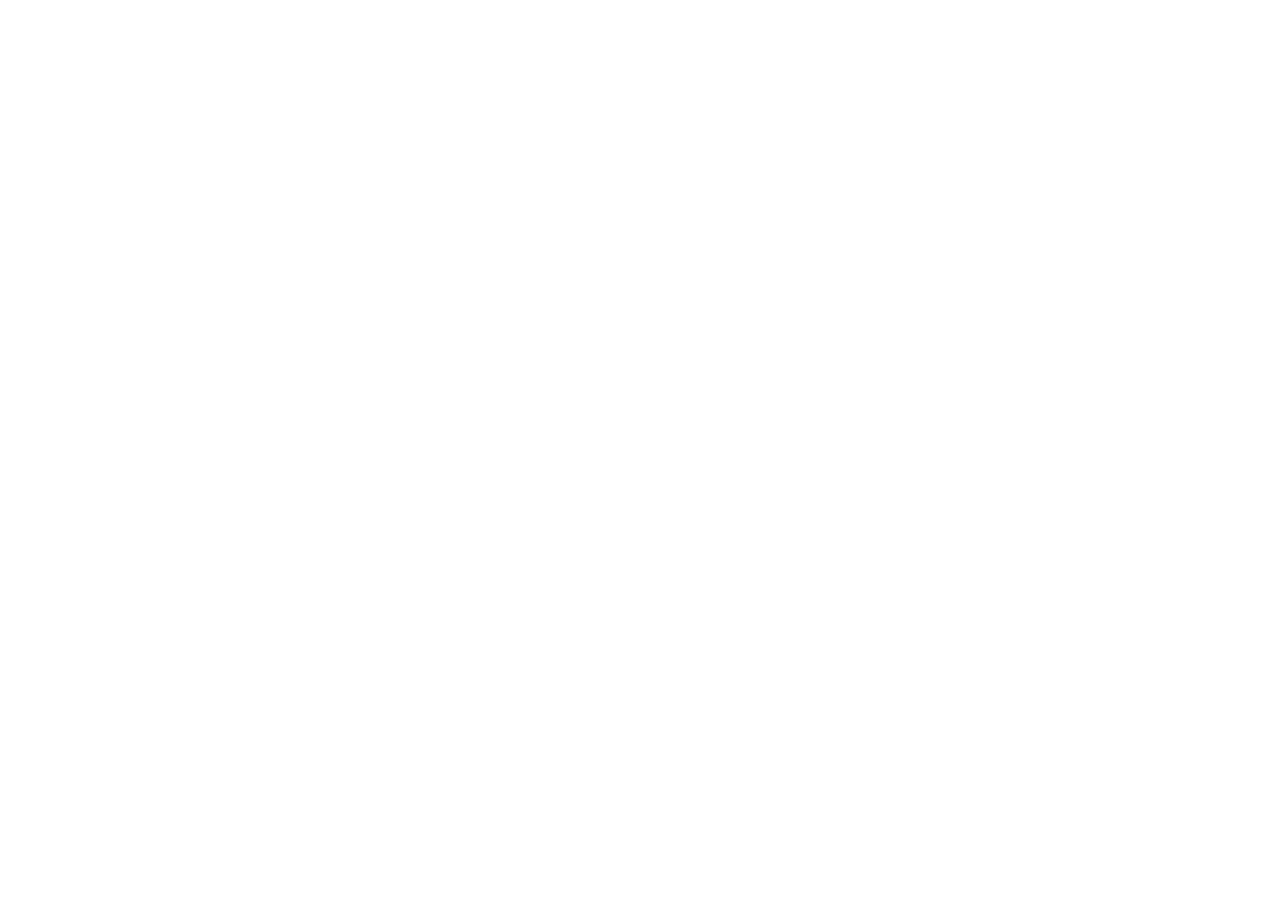
==== index.html @ 33f8afcc "my profile" ====
<!DOCTYPE html>
<html lang="en">

<head>
    <meta charset="UTF-8">
    <meta http-equiv="X-UA-Compatible" content="IE=edge">
    <meta name="viewport" content="width=
    , initial-scale=1.0">
    <title>Ramjan Portfolio</title>
    <link rel="stylesheet" href="style.css">
</head>

<body>

</body>

</html>
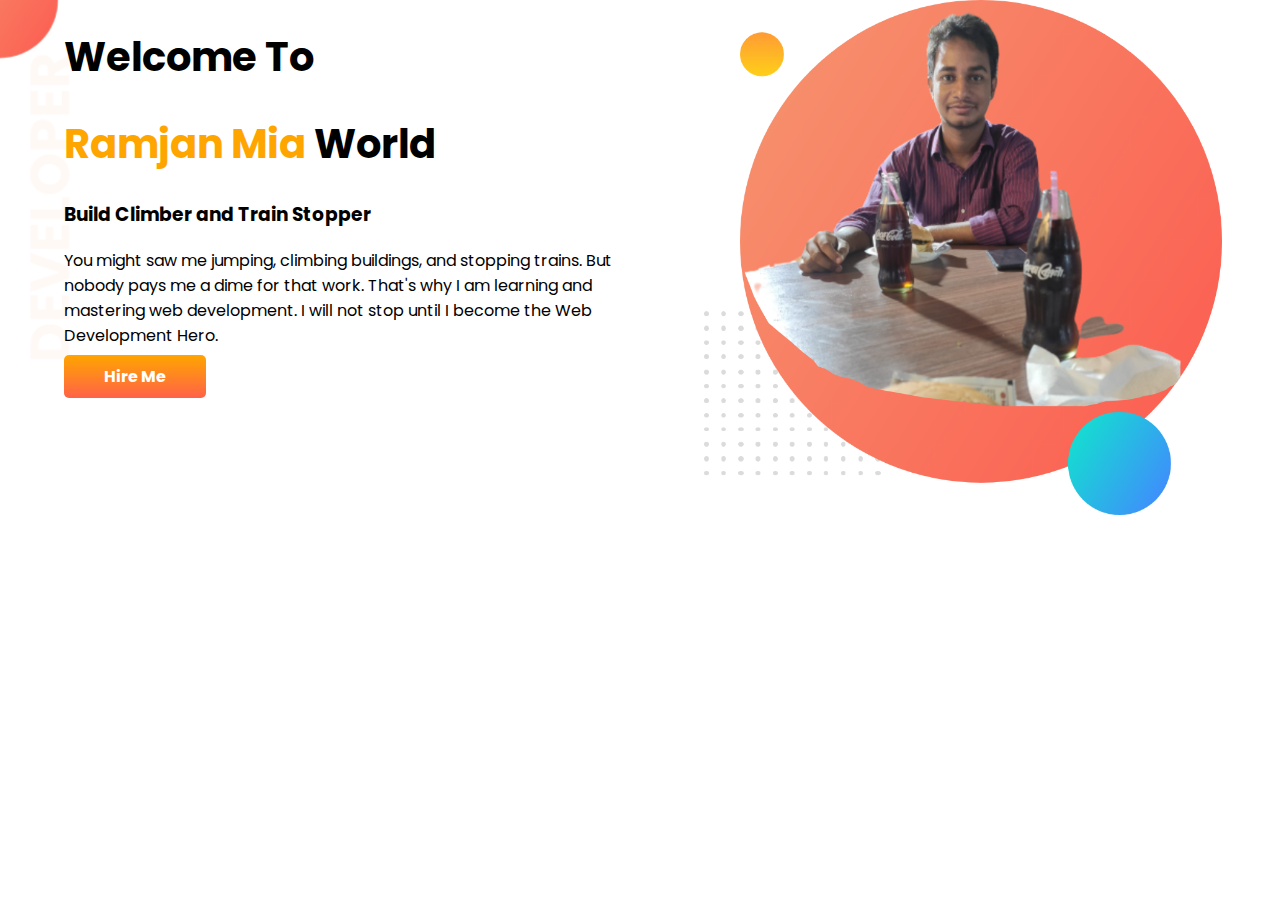
==== commit 9d7e040f: "git-commit added" ====
--- a/index.html
+++ b/index.html
@@ -7,11 +7,35 @@
     <meta name="viewport" content="width=
     , initial-scale=1.0">
     <title>Ramjan Portfolio</title>
+    <link rel="preconnect" href="https://fonts.googleapis.com">
+    <link rel="preconnect" href="https://fonts.gstatic.com" crossorigin>
+    <link href="https://fonts.googleapis.com/css2?family=Poppins&display=swap" rel="stylesheet">
     <link rel="stylesheet" href="style.css">
 </head>
 
 <body>
+    <section class="top-banner">
+        <div class="half">
+            <h1>Welcome To</h1>
+            <h1><span class="colour"> Ramjan Mia</span> World</h1>
+            <h3>Build Climber and Train Stopper</h3>
+            <p>You might saw me jumping, climbing buildings, and stopping trains. But nobody pays me a dime for that
+                work.
+                That's why I am learning and mastering web development. I will not stop until I become the Web
+                Development
+                Hero.
+            </p>
+            <a class="link-button" target="_blank"
+                href="https://apps.apple.com/us/app/linkedin-network-job-finder/id288429040">Hire Me</a>
+        </div>
 
+
+        <div class="half">
+
+            <img src="images/my-bg.png" alt="">
+
+        </div>
+    </section>
 </body>
 
 </html>--- a/style.css
+++ b/style.css
@@ -0,0 +1,42 @@
+body {
+    font-family: 'Poppins', sans-serif;
+    margin: 0;
+
+}
+
+
+h1 {
+    font-size: 40px;
+
+}
+
+.colour {
+    color: orange;
+}
+
+section {
+    display: flex;
+}
+
+.half {
+    width: 50%;
+    padding-left: 5%;
+}
+
+.half img {
+    width: 90%;
+}
+
+.link-button {
+    text-decoration: none;
+    background-image: linear-gradient(orange, tomato);
+    font-weight: 700;
+    padding: 10px 40px;
+    color: white;
+    border-radius: 5px;
+}
+
+.top-banner {
+    background-image: url(images/top-banner.png);
+    background-repeat: no-repeat;
+}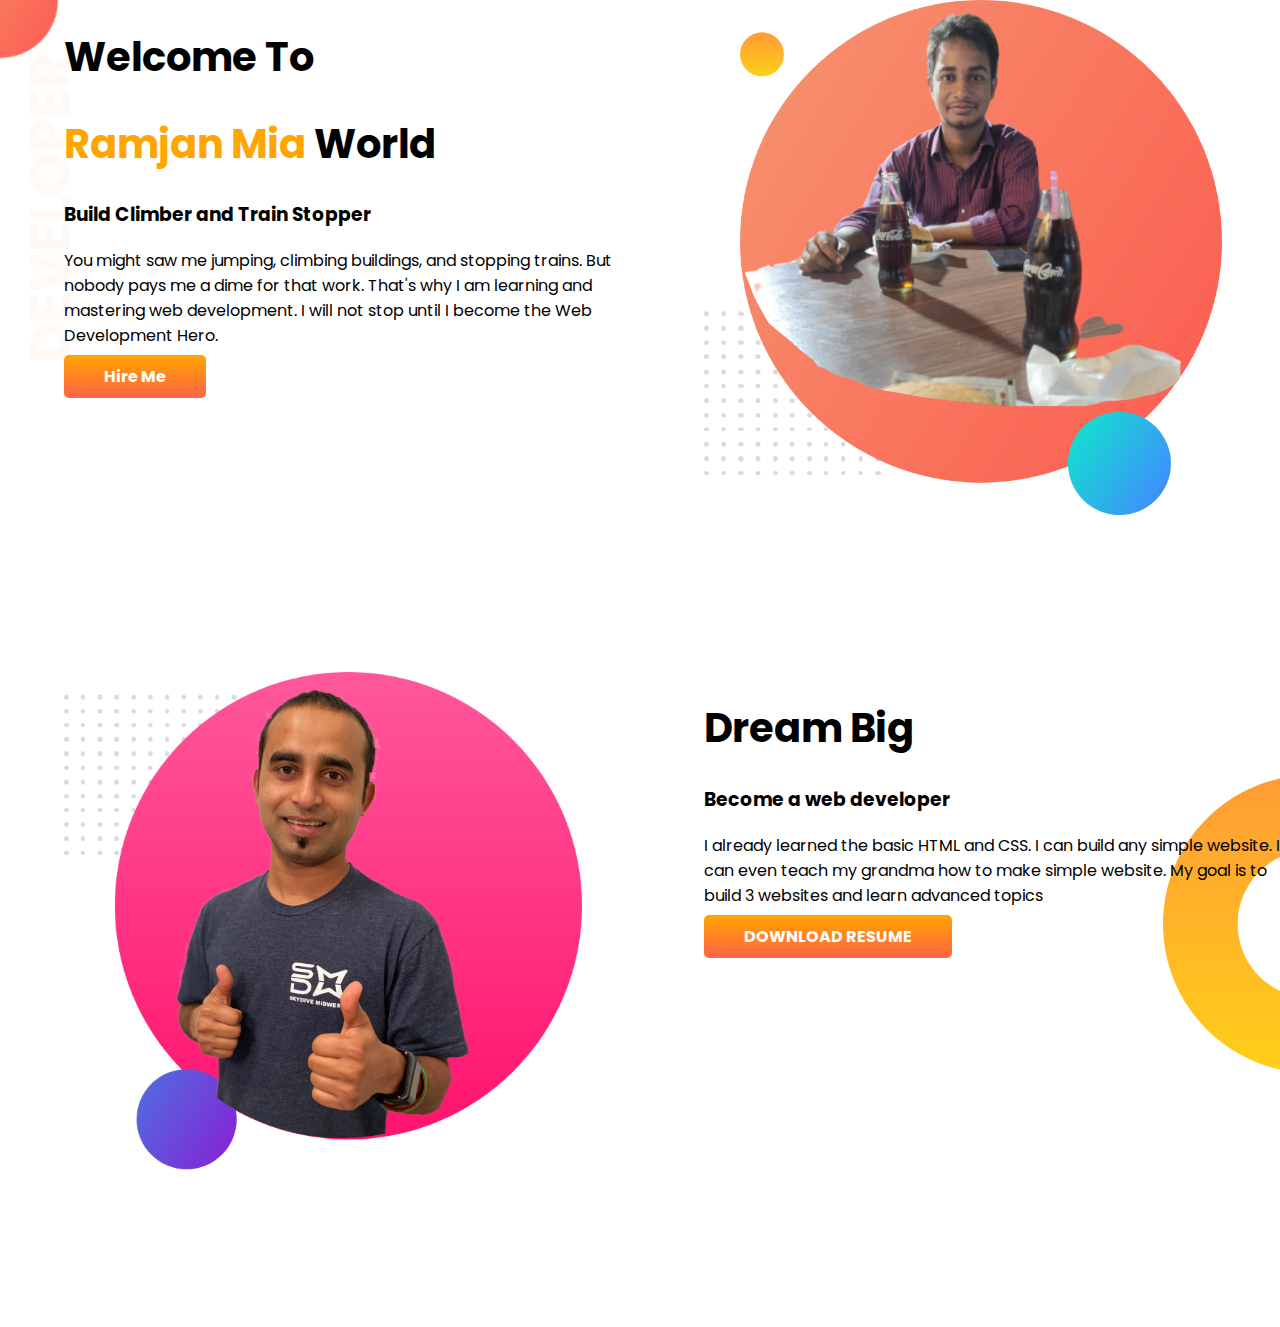
==== commit 62a611c9: "drem-big" ====
--- a/index.html
+++ b/index.html
@@ -36,6 +36,22 @@
 
         </div>
     </section>
+
+    <section class="dream-big">
+        <div class="half">
+            <img src="images/jhankar2.png" alt="">
+        </div>
+
+        <div class="half">
+            <h1>Dream Big</h1>
+            <h3>Become a web developer</h3>
+
+            <p>I already learned the basic HTML and CSS. I can build any simple website. I can even teach my grandma how
+                to make simple website. My goal is to build 3 websites and learn advanced topics</p>
+            <a class="link-button" target="_blank" href="">DOWNLOAD RESUME</a>
+
+        </div>
+    </section>
 </body>
 
 </html>--- a/style.css
+++ b/style.css
@@ -16,6 +16,7 @@
 
 section {
     display: flex;
+    margin-bottom: 150px;
 }
 
 .half {
@@ -39,4 +40,10 @@
 .top-banner {
     background-image: url(images/top-banner.png);
     background-repeat: no-repeat;
+}
+
+.dream-big {
+    background-image: url(images/dream-bg.png);
+    background-repeat: no-repeat;
+    background-position: right;
 }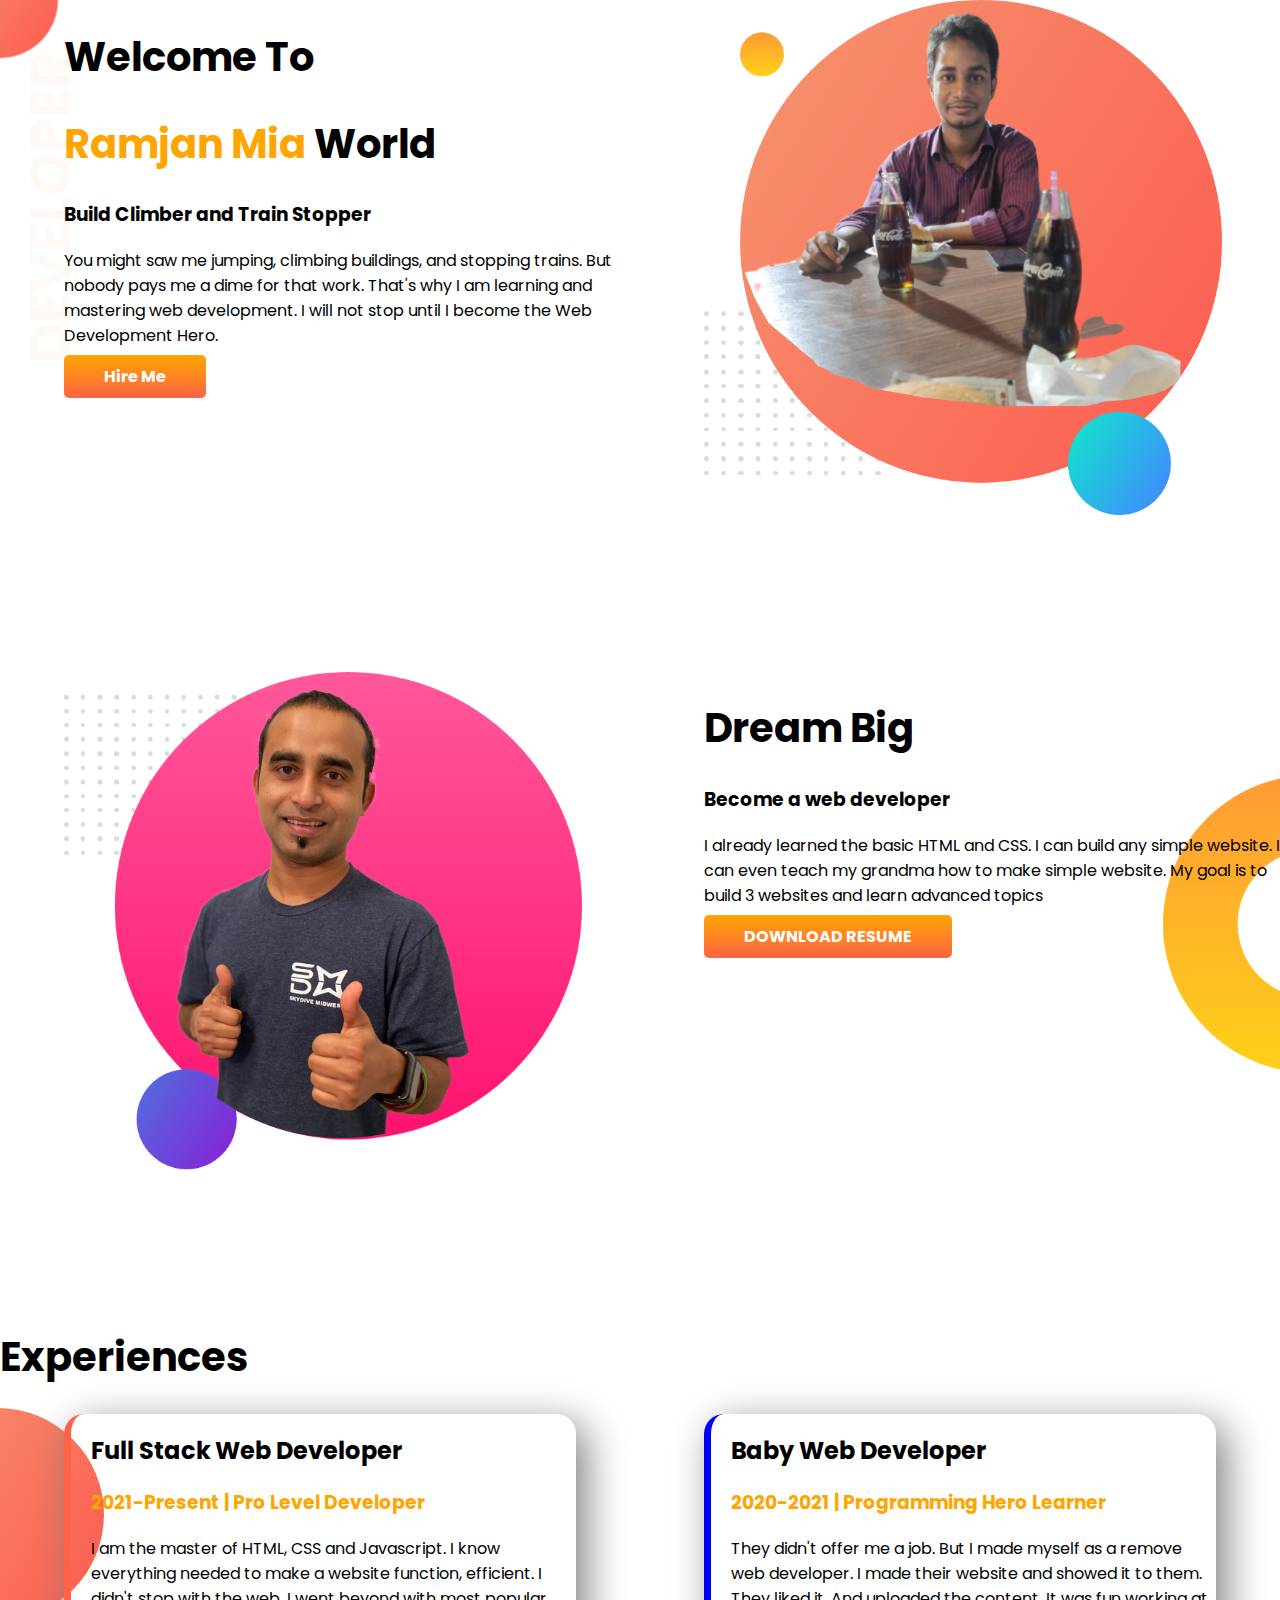
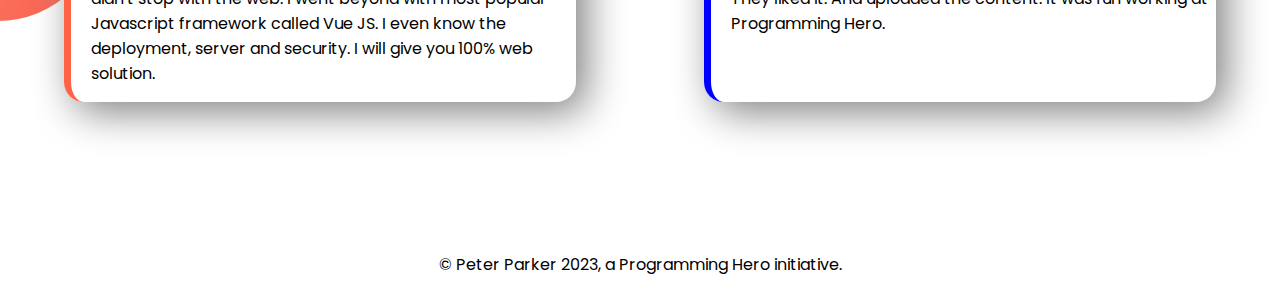
==== commit 4e010d7a: "experience" ====
--- a/index.html
+++ b/index.html
@@ -14,7 +14,7 @@
 </head>
 
 <body>
-    <section class="top-banner">
+    <section class="top-banner flexible-container">
         <div class="half">
             <h1>Welcome To</h1>
             <h1><span class="colour"> Ramjan Mia</span> World</h1>
@@ -37,7 +37,7 @@
         </div>
     </section>
 
-    <section class="dream-big">
+    <section class="dream-big flexible-container">
         <div class="half">
             <img src="images/jhankar2.png" alt="">
         </div>
@@ -52,6 +52,40 @@
 
         </div>
     </section>
+
+
+    <section class="experience">
+
+        <h1>Experiences</h1>
+
+        <div class="flexible-container">
+
+
+            <div id="fullStack" class="experienceTime">
+                <h2>Full Stack Web Developer</h2>
+                <h3 class="colour">2021-Present | Pro Level Developer</h3>
+                <p>I am the master of HTML, CSS and Javascript. I know everything needed to make a website function,
+                    efficient. I didn't stop with the web. I went beyond with most popular Javascript framework called
+                    Vue
+                    JS. I even know the deployment, server and security. I will give you 100% web solution.</p>
+            </div>
+
+            <div id="babyWeb" class="experienceTime">
+                <h2>Baby Web Developer</h2>
+                <h3 class="colour">2020-2021 | Programming Hero Learner</h3>
+                <p>They didn't offer me a job. But I made myself as a remove web developer. I made their website and
+                    showed
+                    it to them. They liked it. And uploaded the content. It was fun working at Programming Hero.</p>
+            </div>
+        </div>
+
+
+    </section>
+
 </body>
 
+<footer>
+    <p>© Peter Parker 2023, a Programming Hero initiative.</p>
+</footer>
+
 </html>--- a/style.css
+++ b/style.css
@@ -14,7 +14,7 @@
     color: orange;
 }
 
-section {
+.flexible-container {
     display: flex;
     margin-bottom: 150px;
 }
@@ -46,4 +46,32 @@
     background-image: url(images/dream-bg.png);
     background-repeat: no-repeat;
     background-position: right;
+}
+
+.experience {
+    background-image: url(images/exp-bg.png);
+    background-repeat: no-repeat;
+    background-position: left;
+}
+
+.experienceTime {
+    width: 40%;
+    margin-left: 5%;
+    margin-right: 5%;
+    padding-left: 20px;
+    border-radius: 20px;
+    box-shadow: 10px 10px 40px gray;
+
+}
+
+#fullStack {
+    border-left: 7px solid tomato;
+}
+
+#babyWeb {
+    border-left: 7px solid blue;
+}
+
+footer p {
+    text-align: center;
 }